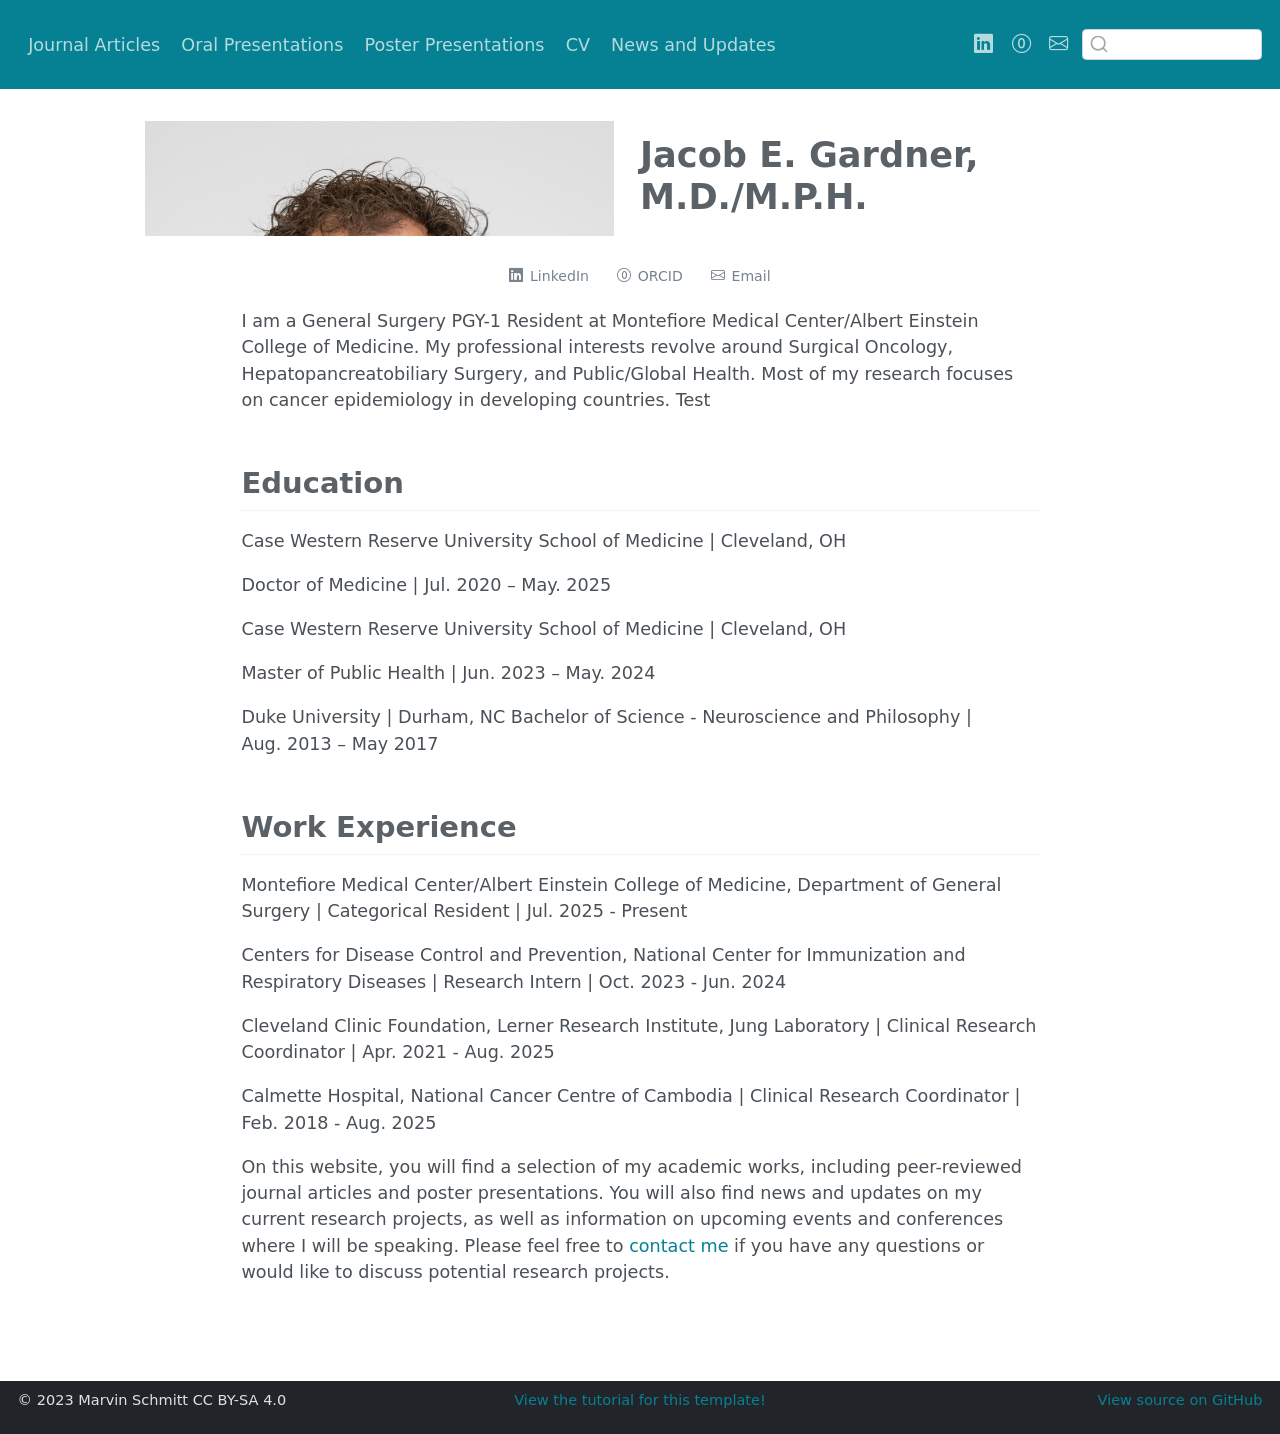
==== docs/index.html @ 9b4e6317 "broadside template" ====
<!DOCTYPE html>
<html xmlns="http://www.w3.org/1999/xhtml" lang="en" xml:lang="en"><head>

<meta charset="utf-8">
<meta name="generator" content="quarto-1.3.353">

<meta name="viewport" content="width=device-width, initial-scale=1.0, user-scalable=yes">


<title>Jacob E. Gardner, M.D./M.P.H.</title>
<style>
code{white-space: pre-wrap;}
span.smallcaps{font-variant: small-caps;}
div.columns{display: flex; gap: min(4vw, 1.5em);}
div.column{flex: auto; overflow-x: auto;}
div.hanging-indent{margin-left: 1.5em; text-indent: -1.5em;}
ul.task-list{list-style: none;}
ul.task-list li input[type="checkbox"] {
  width: 0.8em;
  margin: 0 0.8em 0.2em -1em; /* quarto-specific, see https://github.com/quarto-dev/quarto-cli/issues/4556 */ 
  vertical-align: middle;
}
</style>


<script src="site_libs/quarto-nav/quarto-nav.js"></script>
<script src="site_libs/clipboard/clipboard.min.js"></script>
<script src="site_libs/quarto-search/autocomplete.umd.js"></script>
<script src="site_libs/quarto-search/fuse.min.js"></script>
<script src="site_libs/quarto-search/quarto-search.js"></script>
<meta name="quarto:offset" content="./">
<script src="site_libs/quarto-html/quarto.js"></script>
<script src="site_libs/quarto-html/popper.min.js"></script>
<script src="site_libs/quarto-html/tippy.umd.min.js"></script>
<link href="site_libs/quarto-html/tippy.css" rel="stylesheet">
<link href="site_libs/quarto-html/quarto-syntax-highlighting.css" rel="stylesheet" id="quarto-text-highlighting-styles">
<script src="site_libs/bootstrap/bootstrap.min.js"></script>
<link href="site_libs/bootstrap/bootstrap-icons.css" rel="stylesheet">
<link href="site_libs/bootstrap/bootstrap.min.css" rel="stylesheet" id="quarto-bootstrap" data-mode="light">
<script id="quarto-search-options" type="application/json">{
  "location": "navbar",
  "copy-button": false,
  "collapse-after": 3,
  "panel-placement": "end",
  "type": "textbox",
  "limit": 20,
  "language": {
    "search-no-results-text": "No results",
    "search-matching-documents-text": "matching documents",
    "search-copy-link-title": "Copy link to search",
    "search-hide-matches-text": "Hide additional matches",
    "search-more-match-text": "more match in this document",
    "search-more-matches-text": "more matches in this document",
    "search-clear-button-title": "Clear",
    "search-detached-cancel-button-title": "Cancel",
    "search-submit-button-title": "Submit"
  }
}</script>


<link rel="stylesheet" href="styles.css">
</head>

<body class="nav-fixed fullcontent">

<div id="quarto-search-results"></div>
  <header id="quarto-header" class="headroom fixed-top">
    <nav class="navbar navbar-expand-lg navbar-dark ">
      <div class="navbar-container container-fluid">
            <div id="quarto-search" class="" title="Search"></div>
          <button class="navbar-toggler" type="button" data-bs-toggle="collapse" data-bs-target="#navbarCollapse" aria-controls="navbarCollapse" aria-expanded="false" aria-label="Toggle navigation" onclick="if (window.quartoToggleHeadroom) { window.quartoToggleHeadroom(); }">
  <span class="navbar-toggler-icon"></span>
</button>
          <div class="collapse navbar-collapse" id="navbarCollapse">
            <ul class="navbar-nav navbar-nav-scroll me-auto">
  <li class="nav-item">
    <a class="nav-link" href="./articles/index_article.html" rel="" target="">
 <span class="menu-text">Journal Articles</span></a>
  </li>  
  <li class="nav-item">
    <a class="nav-link" href="./talks/index_talks.html" rel="" target="">
 <span class="menu-text">Oral Presentations</span></a>
  </li>  
  <li class="nav-item">
    <a class="nav-link" href="./posters/index_posters.html" rel="" target="">
 <span class="menu-text">Poster Presentations</span></a>
  </li>  
  <li class="nav-item">
    <a class="nav-link" href="./cv/index_cv.html" rel="" target="">
 <span class="menu-text">CV</span></a>
  </li>  
  <li class="nav-item">
    <a class="nav-link" href="./updates/index_updates.html" rel="" target="">
 <span class="menu-text">News and Updates</span></a>
  </li>  
</ul>
            <ul class="navbar-nav navbar-nav-scroll ms-auto">
  <li class="nav-item compact">
    <a class="nav-link" href="https://www.linkedin.com/in/jacob-gardner-10930725b/" rel="" target=""><i class="bi bi-linkedin" role="img">
</i> 
 <span class="menu-text"></span></a>
  </li>  
  <li class="nav-item compact">
    <a class="nav-link" href="https://orcid.org/0000-0002-9692-2979" rel="" target=""><i class="bi bi-0-circle" role="img" aria-label="ORCID">
</i> 
 <span class="menu-text"></span></a>
  </li>  
  <li class="nav-item compact">
    <a class="nav-link" href="mailto:jacgardner@montefiore.org" rel="" target=""><i class="bi bi-envelope" role="img" aria-label="email">
</i> 
 <span class="menu-text"></span></a>
  </li>  
</ul>
            <div class="quarto-navbar-tools">
</div>
          </div> <!-- /navcollapse -->
      </div> <!-- /container-fluid -->
    </nav>
</header>
<!-- content -->
<div id="quarto-content" class="quarto-container page-columns page-rows-contents page-layout-article page-navbar">
<!-- sidebar -->
<!-- margin-sidebar -->
    
<!-- main -->
<main class="content page-columns page-full" id="quarto-document-content">



<div class="quarto-about-broadside column-page">
  <div class="about-main">
    <div class="about-entity" style="background-image: url('img/headshot.jpg')"></div>
    <div class="about-contents"><header id="title-block-header" class="quarto-title-block default">
<div class="quarto-title">
<h1 class="title">Jacob E. Gardner, M.D./M.P.H.</h1>
</div>
<div class="quarto-title-meta">
  </div>
</header><div id="about-block">
</div></div>
  </div>
  <div class="about-links">
  <a href="https://www.linkedin.com/in/jacob-gardner-10930725b/" class="about-link" rel="" target="">
    <i class="bi bi-linkedin"></i>
     <span class="about-link-text">LinkedIn</span>
  </a>
  <a href="https://orcid.org/0000-0002-9692-2979" class="about-link" rel="" target="">
    <i class="bi bi-0-circle"></i>
     <span class="about-link-text">ORCID</span>
  </a>
  <a href="mailto:jacgardner@montefiore.org" class="about-link" rel="" target="">
    <i class="bi bi-envelope"></i>
     <span class="about-link-text">Email</span>
  </a>
</div>
</div>

<p>I am a General Surgery PGY-1 Resident at Montefiore Medical Center/Albert Einstein College of Medicine. My professional interests revolve around Surgical Oncology, Hepatopancreatobiliary Surgery, and Public/Global Health. Most of my research focuses on cancer epidemiology in developing countries. Test</p>
<section id="education" class="level2">
<h2 data-anchor-id="education">Education</h2>
<p>Case Western Reserve University School of Medicine | Cleveland, OH</p>
<p>Doctor of Medicine | Jul.&nbsp;2020 – May. 2025</p>
<p>Case Western Reserve University School of Medicine | Cleveland, OH</p>
<p>Master of Public Health | Jun.&nbsp;2023 – May. 2024</p>
<p>Duke University | Durham, NC Bachelor of Science - Neuroscience and Philosophy | Aug.&nbsp;2013 – May 2017</p>
</section>
<section id="work-experience" class="level2">
<h2 data-anchor-id="work-experience">Work Experience</h2>
<p>Montefiore Medical Center/Albert Einstein College of Medicine, Department of General Surgery | Categorical Resident | Jul.&nbsp;2025 - Present</p>
<p>Centers for Disease Control and Prevention, National Center for Immunization and Respiratory Diseases | Research Intern | Oct.&nbsp;2023 - Jun.&nbsp;2024</p>
<p>Cleveland Clinic Foundation, Lerner Research Institute, Jung Laboratory | Clinical Research Coordinator | Apr.&nbsp;2021 - Aug.&nbsp;2025</p>
<p>Calmette Hospital, National Cancer Centre of Cambodia | Clinical Research Coordinator | Feb.&nbsp;2018 - Aug.&nbsp;2025</p>
<p>On this website, you will find a selection of my academic works, including peer-reviewed journal articles and poster presentations. You will also find news and updates on my current research projects, as well as information on upcoming events and conferences where I will be speaking. Please feel free to <a href="mailto:jacgardner@montefiore.org">contact me</a> if you have any questions or would like to discuss potential research projects.</p>



</section>

</main> <!-- /main -->
<script id="quarto-html-after-body" type="application/javascript">
window.document.addEventListener("DOMContentLoaded", function (event) {
  const toggleBodyColorMode = (bsSheetEl) => {
    const mode = bsSheetEl.getAttribute("data-mode");
    const bodyEl = window.document.querySelector("body");
    if (mode === "dark") {
      bodyEl.classList.add("quarto-dark");
      bodyEl.classList.remove("quarto-light");
    } else {
      bodyEl.classList.add("quarto-light");
      bodyEl.classList.remove("quarto-dark");
    }
  }
  const toggleBodyColorPrimary = () => {
    const bsSheetEl = window.document.querySelector("link#quarto-bootstrap");
    if (bsSheetEl) {
      toggleBodyColorMode(bsSheetEl);
    }
  }
  toggleBodyColorPrimary();  
  const isCodeAnnotation = (el) => {
    for (const clz of el.classList) {
      if (clz.startsWith('code-annotation-')) {                     
        return true;
      }
    }
    return false;
  }
  const clipboard = new window.ClipboardJS('.code-copy-button', {
    text: function(trigger) {
      const codeEl = trigger.previousElementSibling.cloneNode(true);
      for (const childEl of codeEl.children) {
        if (isCodeAnnotation(childEl)) {
          childEl.remove();
        }
      }
      return codeEl.innerText;
    }
  });
  clipboard.on('success', function(e) {
    // button target
    const button = e.trigger;
    // don't keep focus
    button.blur();
    // flash "checked"
    button.classList.add('code-copy-button-checked');
    var currentTitle = button.getAttribute("title");
    button.setAttribute("title", "Copied!");
    let tooltip;
    if (window.bootstrap) {
      button.setAttribute("data-bs-toggle", "tooltip");
      button.setAttribute("data-bs-placement", "left");
      button.setAttribute("data-bs-title", "Copied!");
      tooltip = new bootstrap.Tooltip(button, 
        { trigger: "manual", 
          customClass: "code-copy-button-tooltip",
          offset: [0, -8]});
      tooltip.show();    
    }
    setTimeout(function() {
      if (tooltip) {
        tooltip.hide();
        button.removeAttribute("data-bs-title");
        button.removeAttribute("data-bs-toggle");
        button.removeAttribute("data-bs-placement");
      }
      button.setAttribute("title", currentTitle);
      button.classList.remove('code-copy-button-checked');
    }, 1000);
    // clear code selection
    e.clearSelection();
  });
  function tippyHover(el, contentFn) {
    const config = {
      allowHTML: true,
      content: contentFn,
      maxWidth: 500,
      delay: 100,
      arrow: false,
      appendTo: function(el) {
          return el.parentElement;
      },
      interactive: true,
      interactiveBorder: 10,
      theme: 'quarto',
      placement: 'bottom-start'
    };
    window.tippy(el, config); 
  }
  const noterefs = window.document.querySelectorAll('a[role="doc-noteref"]');
  for (var i=0; i<noterefs.length; i++) {
    const ref = noterefs[i];
    tippyHover(ref, function() {
      // use id or data attribute instead here
      let href = ref.getAttribute('data-footnote-href') || ref.getAttribute('href');
      try { href = new URL(href).hash; } catch {}
      const id = href.replace(/^#\/?/, "");
      const note = window.document.getElementById(id);
      return note.innerHTML;
    });
  }
      let selectedAnnoteEl;
      const selectorForAnnotation = ( cell, annotation) => {
        let cellAttr = 'data-code-cell="' + cell + '"';
        let lineAttr = 'data-code-annotation="' +  annotation + '"';
        const selector = 'span[' + cellAttr + '][' + lineAttr + ']';
        return selector;
      }
      const selectCodeLines = (annoteEl) => {
        const doc = window.document;
        const targetCell = annoteEl.getAttribute("data-target-cell");
        const targetAnnotation = annoteEl.getAttribute("data-target-annotation");
        const annoteSpan = window.document.querySelector(selectorForAnnotation(targetCell, targetAnnotation));
        const lines = annoteSpan.getAttribute("data-code-lines").split(",");
        const lineIds = lines.map((line) => {
          return targetCell + "-" + line;
        })
        let top = null;
        let height = null;
        let parent = null;
        if (lineIds.length > 0) {
            //compute the position of the single el (top and bottom and make a div)
            const el = window.document.getElementById(lineIds[0]);
            top = el.offsetTop;
            height = el.offsetHeight;
            parent = el.parentElement.parentElement;
          if (lineIds.length > 1) {
            const lastEl = window.document.getElementById(lineIds[lineIds.length - 1]);
            const bottom = lastEl.offsetTop + lastEl.offsetHeight;
            height = bottom - top;
          }
          if (top !== null && height !== null && parent !== null) {
            // cook up a div (if necessary) and position it 
            let div = window.document.getElementById("code-annotation-line-highlight");
            if (div === null) {
              div = window.document.createElement("div");
              div.setAttribute("id", "code-annotation-line-highlight");
              div.style.position = 'absolute';
              parent.appendChild(div);
            }
            div.style.top = top - 2 + "px";
            div.style.height = height + 4 + "px";
            let gutterDiv = window.document.getElementById("code-annotation-line-highlight-gutter");
            if (gutterDiv === null) {
              gutterDiv = window.document.createElement("div");
              gutterDiv.setAttribute("id", "code-annotation-line-highlight-gutter");
              gutterDiv.style.position = 'absolute';
              const codeCell = window.document.getElementById(targetCell);
              const gutter = codeCell.querySelector('.code-annotation-gutter');
              gutter.appendChild(gutterDiv);
            }
            gutterDiv.style.top = top - 2 + "px";
            gutterDiv.style.height = height + 4 + "px";
          }
          selectedAnnoteEl = annoteEl;
        }
      };
      const unselectCodeLines = () => {
        const elementsIds = ["code-annotation-line-highlight", "code-annotation-line-highlight-gutter"];
        elementsIds.forEach((elId) => {
          const div = window.document.getElementById(elId);
          if (div) {
            div.remove();
          }
        });
        selectedAnnoteEl = undefined;
      };
      // Attach click handler to the DT
      const annoteDls = window.document.querySelectorAll('dt[data-target-cell]');
      for (const annoteDlNode of annoteDls) {
        annoteDlNode.addEventListener('click', (event) => {
          const clickedEl = event.target;
          if (clickedEl !== selectedAnnoteEl) {
            unselectCodeLines();
            const activeEl = window.document.querySelector('dt[data-target-cell].code-annotation-active');
            if (activeEl) {
              activeEl.classList.remove('code-annotation-active');
            }
            selectCodeLines(clickedEl);
            clickedEl.classList.add('code-annotation-active');
          } else {
            // Unselect the line
            unselectCodeLines();
            clickedEl.classList.remove('code-annotation-active');
          }
        });
      }
  const findCites = (el) => {
    const parentEl = el.parentElement;
    if (parentEl) {
      const cites = parentEl.dataset.cites;
      if (cites) {
        return {
          el,
          cites: cites.split(' ')
        };
      } else {
        return findCites(el.parentElement)
      }
    } else {
      return undefined;
    }
  };
  var bibliorefs = window.document.querySelectorAll('a[role="doc-biblioref"]');
  for (var i=0; i<bibliorefs.length; i++) {
    const ref = bibliorefs[i];
    const citeInfo = findCites(ref);
    if (citeInfo) {
      tippyHover(citeInfo.el, function() {
        var popup = window.document.createElement('div');
        citeInfo.cites.forEach(function(cite) {
          var citeDiv = window.document.createElement('div');
          citeDiv.classList.add('hanging-indent');
          citeDiv.classList.add('csl-entry');
          var biblioDiv = window.document.getElementById('ref-' + cite);
          if (biblioDiv) {
            citeDiv.innerHTML = biblioDiv.innerHTML;
          }
          popup.appendChild(citeDiv);
        });
        return popup.innerHTML;
      });
    }
  }
});
</script>
</div> <!-- /content -->
<footer class="footer">
  <div class="nav-footer">
    <div class="nav-footer-left"><span class="faux-block">© 2023 Marvin Schmitt CC BY-SA 4.0</span></div>   
    <div class="nav-footer-center"><span class="faux-block"><a href="https://www.marvinschmitt.com/blog/website-tutorial-quarto/">View the tutorial for this template!</a></span></div>
    <div class="nav-footer-right"><span class="faux-block"><a href="https://github.com/marvinschmitt/quarto-website-template/">View source on GitHub</a></span></div>
  </div>
</footer>



</body></html>
---- docs/site_libs/quarto-html/tippy.css ----
.tippy-box[data-animation=fade][data-state=hidden]{opacity:0}[data-tippy-root]{max-width:calc(100vw - 10px)}.tippy-box{position:relative;background-color:#333;color:#fff;border-radius:4px;font-size:14px;line-height:1.4;white-space:normal;outline:0;transition-property:transform,visibility,opacity}.tippy-box[data-placement^=top]>.tippy-arrow{bottom:0}.tippy-box[data-placement^=top]>.tippy-arrow:before{bottom:-7px;left:0;border-width:8px 8px 0;border-top-color:initial;transform-origin:center top}.tippy-box[data-placement^=bottom]>.tippy-arrow{top:0}.tippy-box[data-placement^=bottom]>.tippy-arrow:before{top:-7px;left:0;border-width:0 8px 8px;border-bottom-color:initial;transform-origin:center bottom}.tippy-box[data-placement^=left]>.tippy-arrow{right:0}.tippy-box[data-placement^=left]>.tippy-arrow:before{border-width:8px 0 8px 8px;border-left-color:initial;right:-7px;transform-origin:center left}.tippy-box[data-placement^=right]>.tippy-arrow{left:0}.tippy-box[data-placement^=right]>.tippy-arrow:before{left:-7px;border-width:8px 8px 8px 0;border-right-color:initial;transform-origin:center right}.tippy-box[data-inertia][data-state=visible]{transition-timing-function:cubic-bezier(.54,1.5,.38,1.11)}.tippy-arrow{width:16px;height:16px;color:#333}.tippy-arrow:before{content:"";position:absolute;border-color:transparent;border-style:solid}.tippy-content{position:relative;padding:5px 9px;z-index:1}
---- docs/site_libs/quarto-html/quarto-syntax-highlighting.css ----
/* quarto syntax highlight colors */
:root {
  --quarto-hl-ot-color: #003B4F;
  --quarto-hl-at-color: #657422;
  --quarto-hl-ss-color: #20794D;
  --quarto-hl-an-color: #5E5E5E;
  --quarto-hl-fu-color: #4758AB;
  --quarto-hl-st-color: #20794D;
  --quarto-hl-cf-color: #003B4F;
  --quarto-hl-op-color: #5E5E5E;
  --quarto-hl-er-color: #AD0000;
  --quarto-hl-bn-color: #AD0000;
  --quarto-hl-al-color: #AD0000;
  --quarto-hl-va-color: #111111;
  --quarto-hl-bu-color: inherit;
  --quarto-hl-ex-color: inherit;
  --quarto-hl-pp-color: #AD0000;
  --quarto-hl-in-color: #5E5E5E;
  --quarto-hl-vs-color: #20794D;
  --quarto-hl-wa-color: #5E5E5E;
  --quarto-hl-do-color: #5E5E5E;
  --quarto-hl-im-color: #00769E;
  --quarto-hl-ch-color: #20794D;
  --quarto-hl-dt-color: #AD0000;
  --quarto-hl-fl-color: #AD0000;
  --quarto-hl-co-color: #5E5E5E;
  --quarto-hl-cv-color: #5E5E5E;
  --quarto-hl-cn-color: #8f5902;
  --quarto-hl-sc-color: #5E5E5E;
  --quarto-hl-dv-color: #AD0000;
  --quarto-hl-kw-color: #003B4F;
}

/* other quarto variables */
:root {
  --quarto-font-monospace: SFMono-Regular, Menlo, Monaco, Consolas, "Liberation Mono", "Courier New", monospace;
}

pre > code.sourceCode > span {
  color: #003B4F;
}

code span {
  color: #003B4F;
}

code.sourceCode > span {
  color: #003B4F;
}

div.sourceCode,
div.sourceCode pre.sourceCode {
  color: #003B4F;
}

code span.ot {
  color: #003B4F;
  font-style: inherit;
}

code span.at {
  color: #657422;
  font-style: inherit;
}

code span.ss {
  color: #20794D;
  font-style: inherit;
}

code span.an {
  color: #5E5E5E;
  font-style: inherit;
}

code span.fu {
  color: #4758AB;
  font-style: inherit;
}

code span.st {
  color: #20794D;
  font-style: inherit;
}

code span.cf {
  color: #003B4F;
  font-style: inherit;
}

code span.op {
  color: #5E5E5E;
  font-style: inherit;
}

code span.er {
  color: #AD0000;
  font-style: inherit;
}

code span.bn {
  color: #AD0000;
  font-style: inherit;
}

code span.al {
  color: #AD0000;
  font-style: inherit;
}

code span.va {
  color: #111111;
  font-style: inherit;
}

code span.bu {
  font-style: inherit;
}

code span.ex {
  font-style: inherit;
}

code span.pp {
  color: #AD0000;
  font-style: inherit;
}

code span.in {
  color: #5E5E5E;
  font-style: inherit;
}

code span.vs {
  color: #20794D;
  font-style: inherit;
}

code span.wa {
  color: #5E5E5E;
  font-style: italic;
}

code span.do {
  color: #5E5E5E;
  font-style: italic;
}

code span.im {
  color: #00769E;
  font-style: inherit;
}

code span.ch {
  color: #20794D;
  font-style: inherit;
}

code span.dt {
  color: #AD0000;
  font-style: inherit;
}

code span.fl {
  color: #AD0000;
  font-style: inherit;
}

code span.co {
  color: #5E5E5E;
  font-style: inherit;
}

code span.cv {
  color: #5E5E5E;
  font-style: italic;
}

code span.cn {
  color: #8f5902;
  font-style: inherit;
}

code span.sc {
  color: #5E5E5E;
  font-style: inherit;
}

code span.dv {
  color: #AD0000;
  font-style: inherit;
}

code span.kw {
  color: #003B4F;
  font-style: inherit;
}

.prevent-inlining {
  content: "</";
}

/*# sourceMappingURL=debc5d5d77c3f9108843748ff7464032.css.map */
---- docs/styles.css ----
.quarto-about-broadside .about-image {
  height: auto !important;
  max-height: none !important;
}

.quarto-about-broadside .about-image img {
  height: auto !important;
  max-height: none !important;
  object-fit: contain !important;
  width: 100%;
}
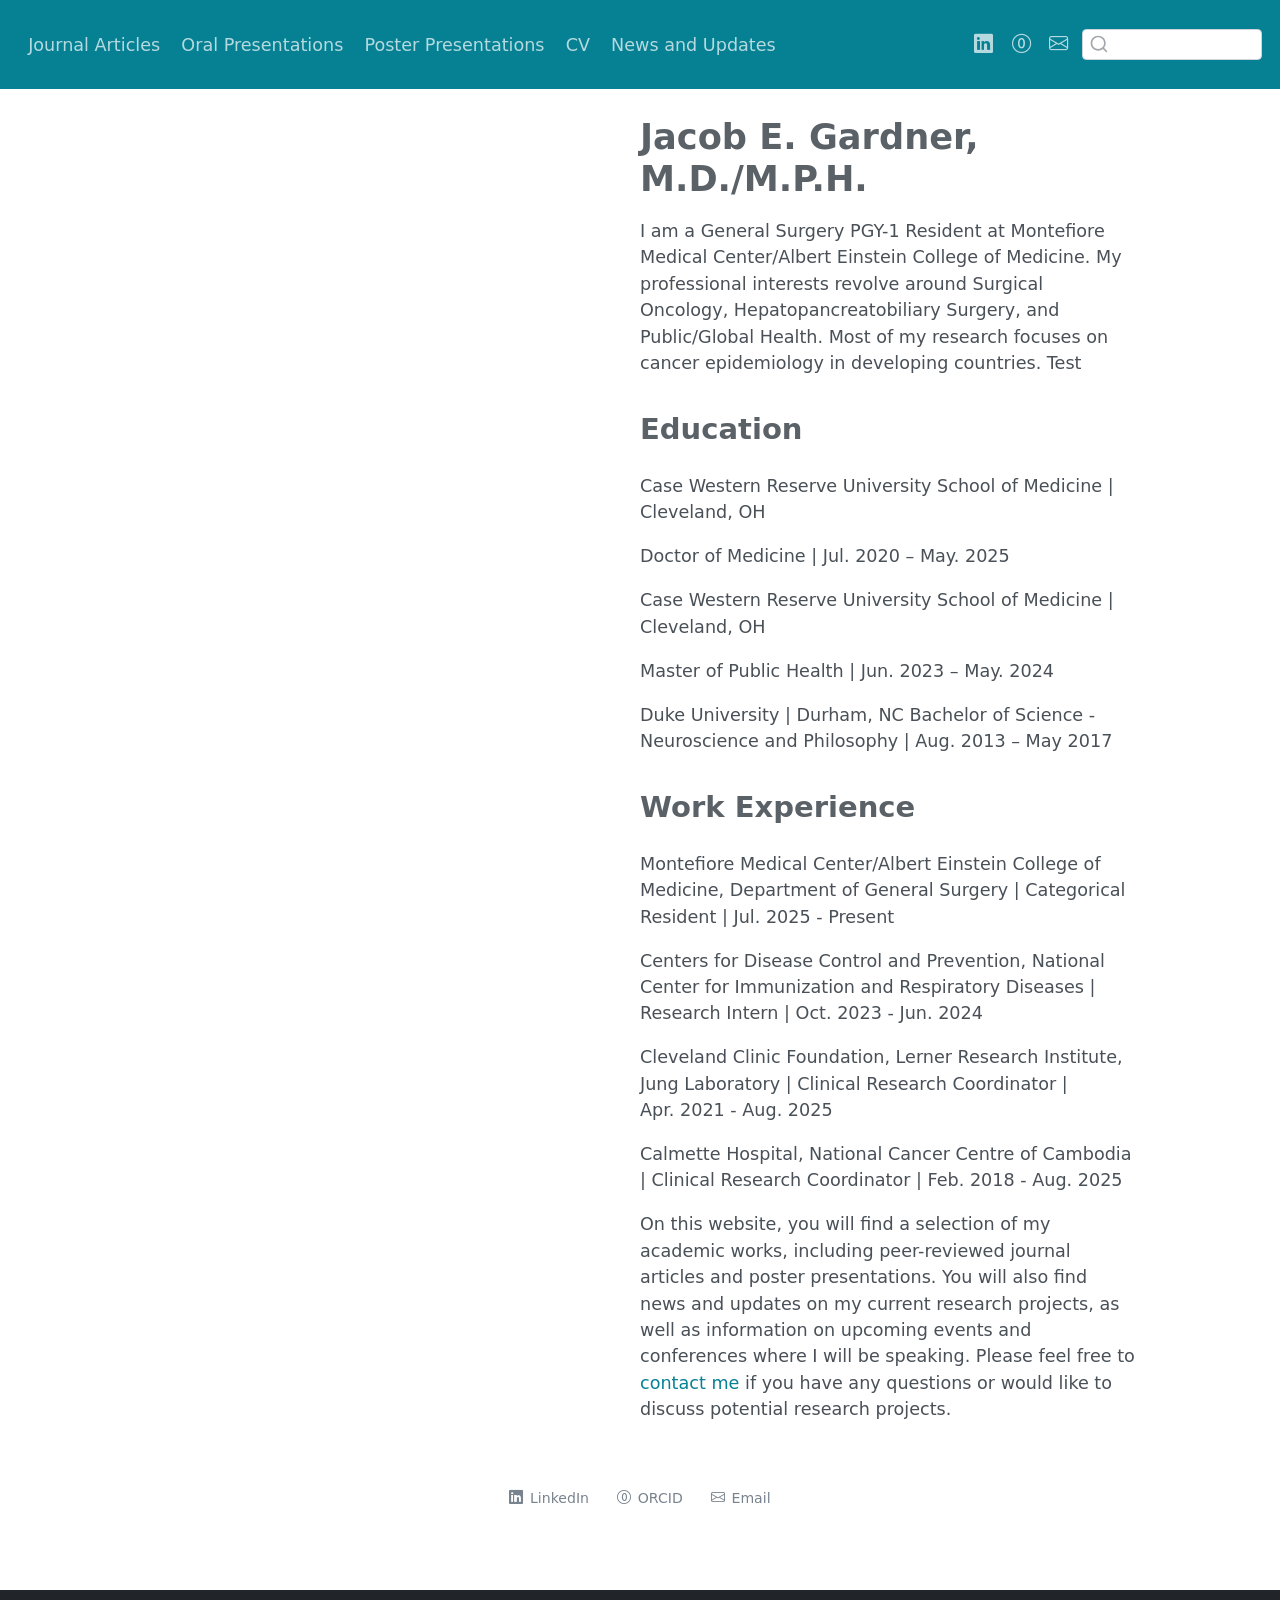
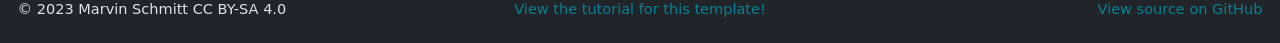
==== commit ac7805ea: "changed css" ====
--- a/docs/index.html
+++ b/docs/index.html
@@ -123,10 +123,6 @@
 <!-- margin-sidebar -->
     
 <!-- main -->
-<main class="content page-columns page-full" id="quarto-document-content">
-
-
-
 <div class="quarto-about-broadside column-page">
   <div class="about-main">
     <div class="about-entity" style="background-image: url('img/headshot.jpg')"></div>
@@ -136,8 +132,27 @@
 </div>
 <div class="quarto-title-meta">
   </div>
-</header><div id="about-block">
-</div></div>
+</header><main class="content" id="quarto-document-content">
+<p>I am a General Surgery PGY-1 Resident at Montefiore Medical Center/Albert Einstein College of Medicine. My professional interests revolve around Surgical Oncology, Hepatopancreatobiliary Surgery, and Public/Global Health. Most of my research focuses on cancer epidemiology in developing countries. Test</p>
+<section id="education" class="level2">
+<h2 data-anchor-id="education">Education</h2>
+<p>Case Western Reserve University School of Medicine | Cleveland, OH</p>
+<p>Doctor of Medicine | Jul.&nbsp;2020 – May. 2025</p>
+<p>Case Western Reserve University School of Medicine | Cleveland, OH</p>
+<p>Master of Public Health | Jun.&nbsp;2023 – May. 2024</p>
+<p>Duke University | Durham, NC Bachelor of Science - Neuroscience and Philosophy | Aug.&nbsp;2013 – May 2017</p>
+</section>
+<section id="work-experience" class="level2">
+<h2 data-anchor-id="work-experience">Work Experience</h2>
+<p>Montefiore Medical Center/Albert Einstein College of Medicine, Department of General Surgery | Categorical Resident | Jul.&nbsp;2025 - Present</p>
+<p>Centers for Disease Control and Prevention, National Center for Immunization and Respiratory Diseases | Research Intern | Oct.&nbsp;2023 - Jun.&nbsp;2024</p>
+<p>Cleveland Clinic Foundation, Lerner Research Institute, Jung Laboratory | Clinical Research Coordinator | Apr.&nbsp;2021 - Aug.&nbsp;2025</p>
+<p>Calmette Hospital, National Cancer Centre of Cambodia | Clinical Research Coordinator | Feb.&nbsp;2018 - Aug.&nbsp;2025</p>
+<p>On this website, you will find a selection of my academic works, including peer-reviewed journal articles and poster presentations. You will also find news and updates on my current research projects, as well as information on upcoming events and conferences where I will be speaking. Please feel free to <a href="mailto:jacgardner@montefiore.org">contact me</a> if you have any questions or would like to discuss potential research projects.</p>
+
+
+</section>
+</main></div>
   </div>
   <div class="about-links">
   <a href="https://www.linkedin.com/in/jacob-gardner-10930725b/" class="about-link" rel="" target="">
@@ -154,29 +169,7 @@
   </a>
 </div>
 </div>
-
-<p>I am a General Surgery PGY-1 Resident at Montefiore Medical Center/Albert Einstein College of Medicine. My professional interests revolve around Surgical Oncology, Hepatopancreatobiliary Surgery, and Public/Global Health. Most of my research focuses on cancer epidemiology in developing countries. Test</p>
-<section id="education" class="level2">
-<h2 data-anchor-id="education">Education</h2>
-<p>Case Western Reserve University School of Medicine | Cleveland, OH</p>
-<p>Doctor of Medicine | Jul.&nbsp;2020 – May. 2025</p>
-<p>Case Western Reserve University School of Medicine | Cleveland, OH</p>
-<p>Master of Public Health | Jun.&nbsp;2023 – May. 2024</p>
-<p>Duke University | Durham, NC Bachelor of Science - Neuroscience and Philosophy | Aug.&nbsp;2013 – May 2017</p>
-</section>
-<section id="work-experience" class="level2">
-<h2 data-anchor-id="work-experience">Work Experience</h2>
-<p>Montefiore Medical Center/Albert Einstein College of Medicine, Department of General Surgery | Categorical Resident | Jul.&nbsp;2025 - Present</p>
-<p>Centers for Disease Control and Prevention, National Center for Immunization and Respiratory Diseases | Research Intern | Oct.&nbsp;2023 - Jun.&nbsp;2024</p>
-<p>Cleveland Clinic Foundation, Lerner Research Institute, Jung Laboratory | Clinical Research Coordinator | Apr.&nbsp;2021 - Aug.&nbsp;2025</p>
-<p>Calmette Hospital, National Cancer Centre of Cambodia | Clinical Research Coordinator | Feb.&nbsp;2018 - Aug.&nbsp;2025</p>
-<p>On this website, you will find a selection of my academic works, including peer-reviewed journal articles and poster presentations. You will also find news and updates on my current research projects, as well as information on upcoming events and conferences where I will be speaking. Please feel free to <a href="mailto:jacgardner@montefiore.org">contact me</a> if you have any questions or would like to discuss potential research projects.</p>
-
-
-
-</section>
-
-</main> <!-- /main -->
+ <!-- /main -->
 <script id="quarto-html-after-body" type="application/javascript">
 window.document.addEventListener("DOMContentLoaded", function (event) {
   const toggleBodyColorMode = (bsSheetEl) => {
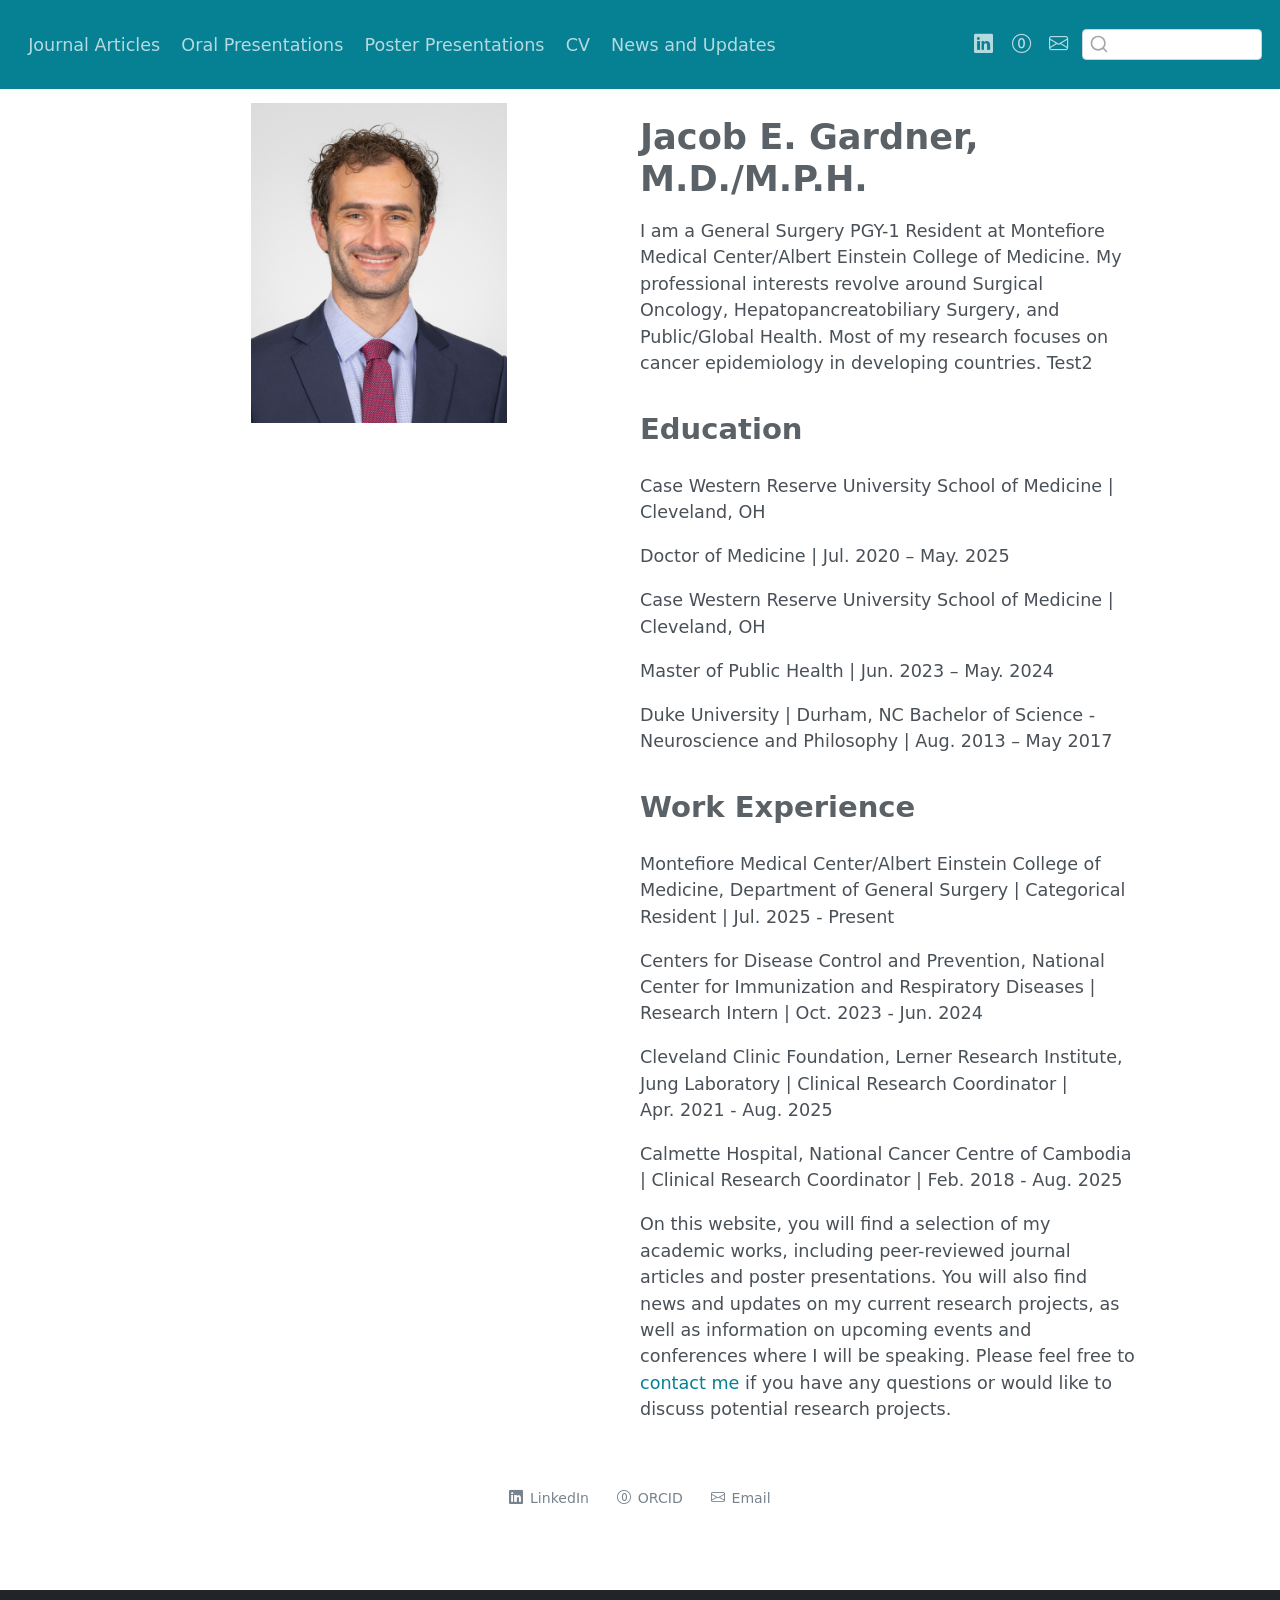
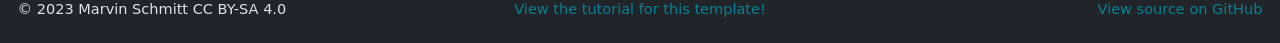
==== commit 7478b617: "changed css" ====
--- a/docs/index.html
+++ b/docs/index.html
@@ -133,7 +133,7 @@
 <div class="quarto-title-meta">
   </div>
 </header><main class="content" id="quarto-document-content">
-<p>I am a General Surgery PGY-1 Resident at Montefiore Medical Center/Albert Einstein College of Medicine. My professional interests revolve around Surgical Oncology, Hepatopancreatobiliary Surgery, and Public/Global Health. Most of my research focuses on cancer epidemiology in developing countries. Test</p>
+<p>I am a General Surgery PGY-1 Resident at Montefiore Medical Center/Albert Einstein College of Medicine. My professional interests revolve around Surgical Oncology, Hepatopancreatobiliary Surgery, and Public/Global Health. Most of my research focuses on cancer epidemiology in developing countries. Test2</p>
 <section id="education" class="level2">
 <h2 data-anchor-id="education">Education</h2>
 <p>Case Western Reserve University School of Medicine | Cleveland, OH</p>
--- a/docs/styles.css
+++ b/docs/styles.css
@@ -0,0 +1,9 @@
+.quarto-about-broadside .about-entity {
+  background-size: contain !important;
+  background-repeat: no-repeat !important;
+  background-position: center center !important;
+  min-height: 320px !important;
+  height: 320px !important;
+  width: 260px !important;
+  max-width: 100% !important;
+}
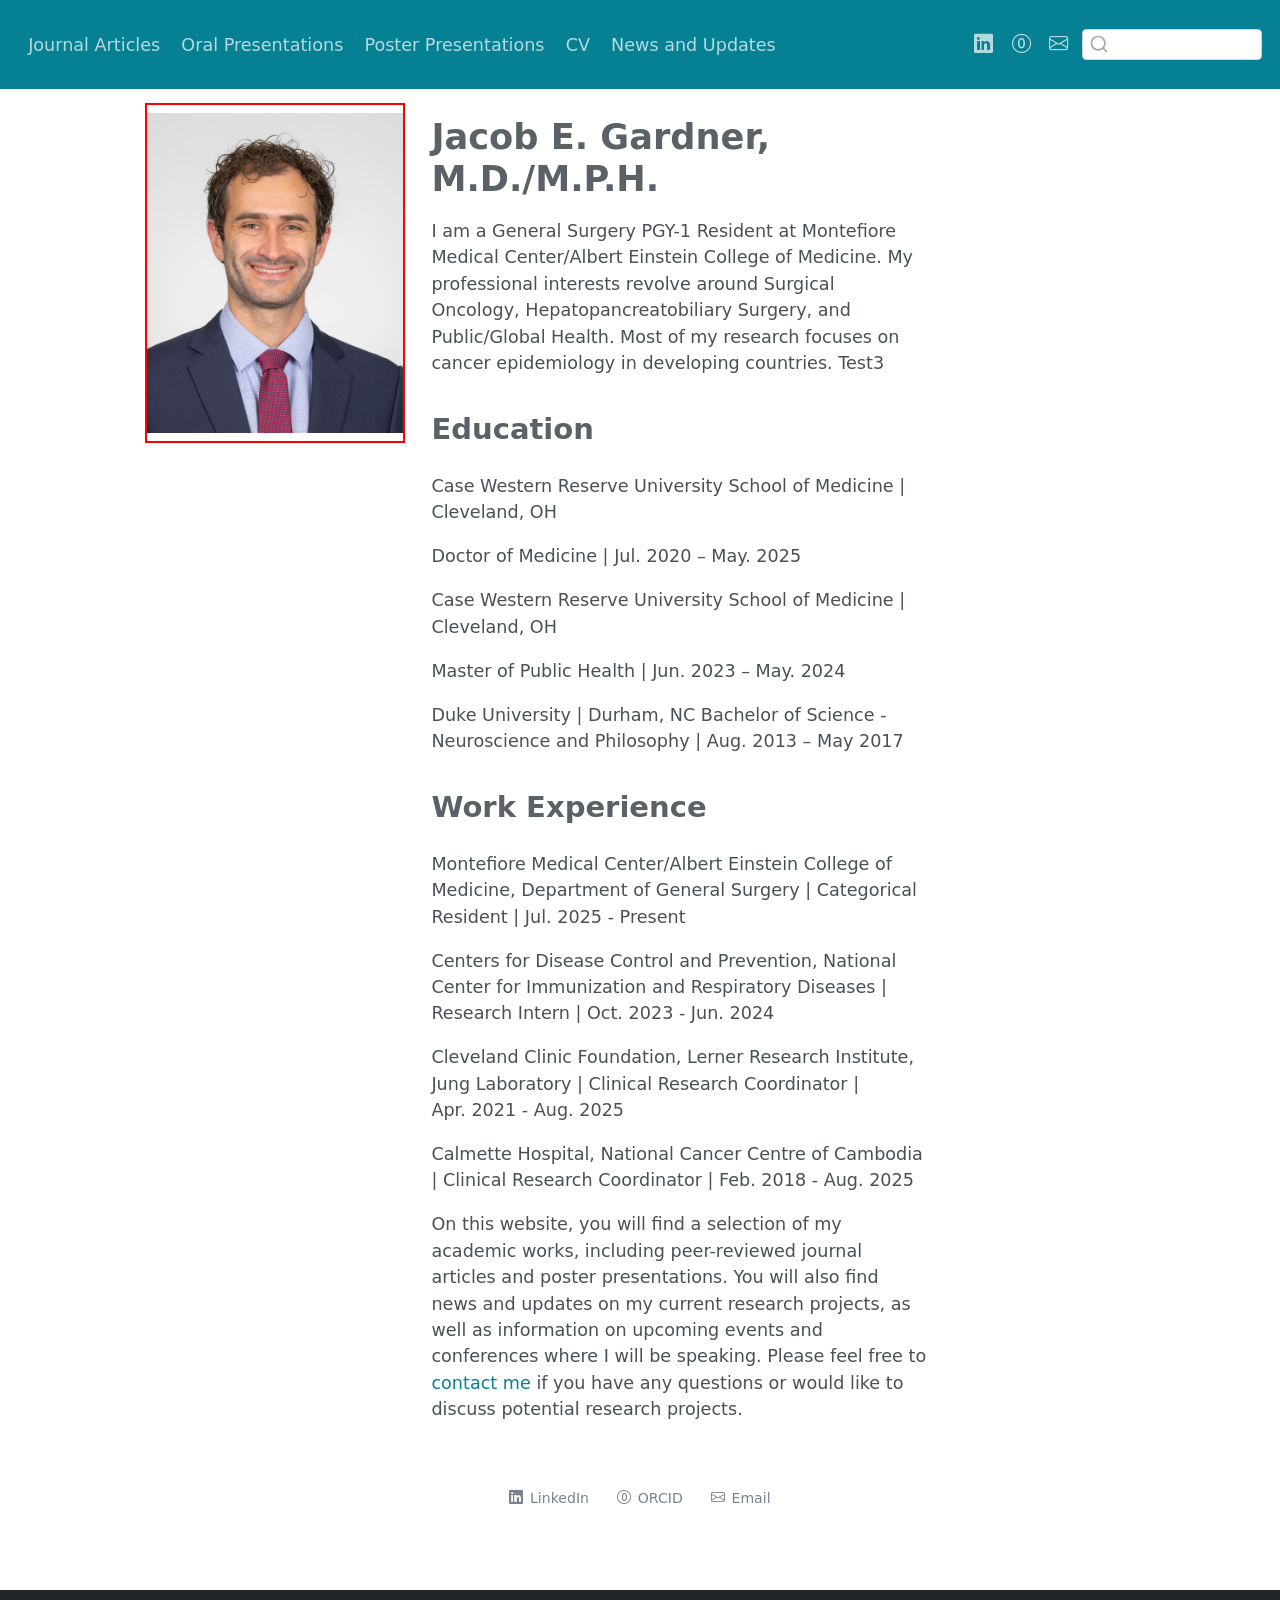
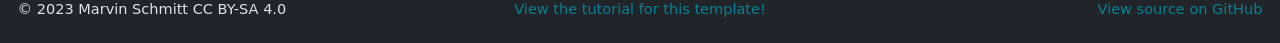
==== commit f916c765: "changed css" ====
--- a/docs/index.html
+++ b/docs/index.html
@@ -133,7 +133,7 @@
 <div class="quarto-title-meta">
   </div>
 </header><main class="content" id="quarto-document-content">
-<p>I am a General Surgery PGY-1 Resident at Montefiore Medical Center/Albert Einstein College of Medicine. My professional interests revolve around Surgical Oncology, Hepatopancreatobiliary Surgery, and Public/Global Health. Most of my research focuses on cancer epidemiology in developing countries. Test2</p>
+<p>I am a General Surgery PGY-1 Resident at Montefiore Medical Center/Albert Einstein College of Medicine. My professional interests revolve around Surgical Oncology, Hepatopancreatobiliary Surgery, and Public/Global Health. Most of my research focuses on cancer epidemiology in developing countries. Test3</p>
 <section id="education" class="level2">
 <h2 data-anchor-id="education">Education</h2>
 <p>Case Western Reserve University School of Medicine | Cleveland, OH</p>
--- a/docs/styles.css
+++ b/docs/styles.css
@@ -1,9 +1,13 @@
-.quarto-about-broadside .about-entity {
+.quarto-about-broadside .about-main .about-entity {
+  background-image: url("img/headshot.jpg") !important;
   background-size: contain !important;
   background-repeat: no-repeat !important;
   background-position: center center !important;
-  min-height: 320px !important;
-  height: 320px !important;
+  min-width: 260px !important;
   width: 260px !important;
-  max-width: 100% !important;
+  min-height: 340px !important;
+  height: 340px !important;
+  flex: 0 0 260px !important;
+  display: block !important;
+  border: 2px solid red !important;
 }
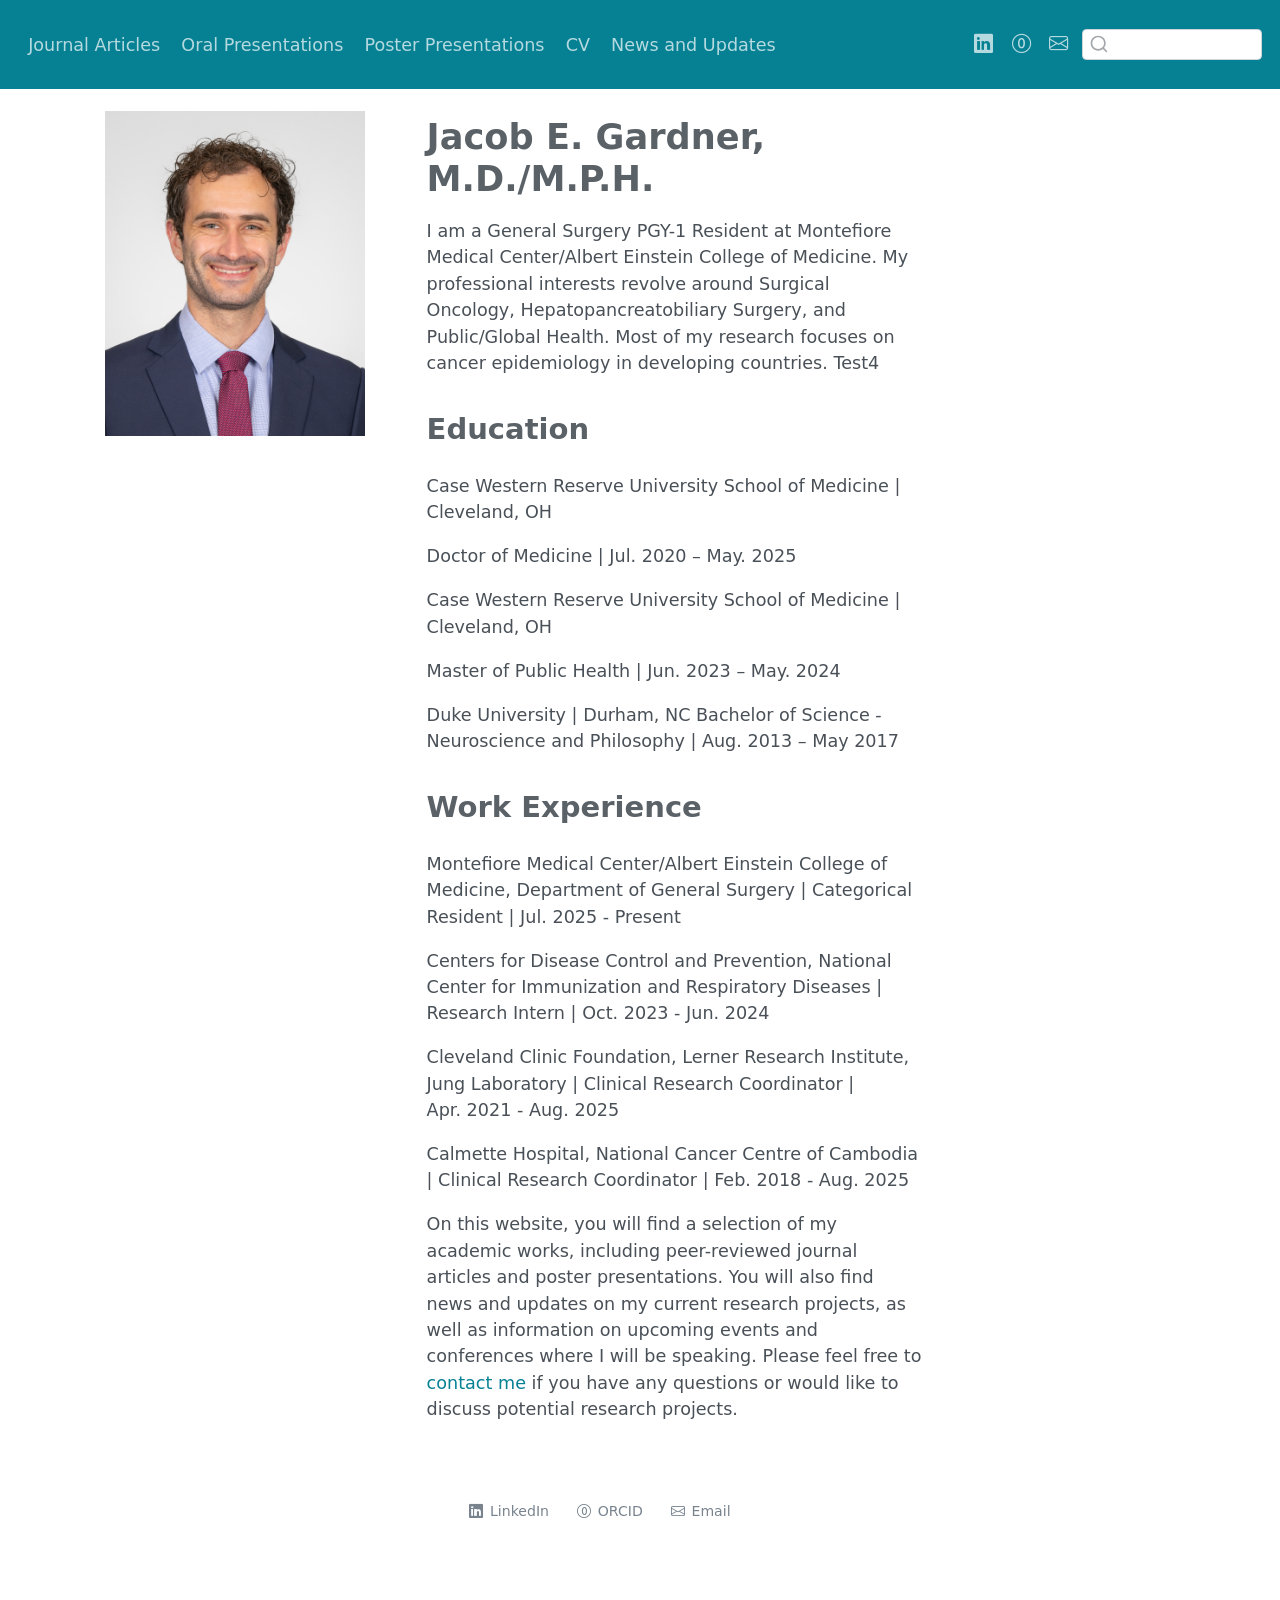
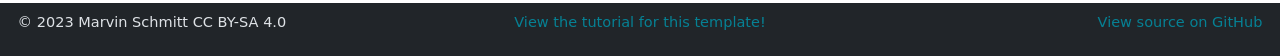
==== commit 9eebc657: "widened content column" ====
--- a/docs/index.html
+++ b/docs/index.html
@@ -133,7 +133,7 @@
 <div class="quarto-title-meta">
   </div>
 </header><main class="content" id="quarto-document-content">
-<p>I am a General Surgery PGY-1 Resident at Montefiore Medical Center/Albert Einstein College of Medicine. My professional interests revolve around Surgical Oncology, Hepatopancreatobiliary Surgery, and Public/Global Health. Most of my research focuses on cancer epidemiology in developing countries. Test3</p>
+<p>I am a General Surgery PGY-1 Resident at Montefiore Medical Center/Albert Einstein College of Medicine. My professional interests revolve around Surgical Oncology, Hepatopancreatobiliary Surgery, and Public/Global Health. Most of my research focuses on cancer epidemiology in developing countries. Test4</p>
 <section id="education" class="level2">
 <h2 data-anchor-id="education">Education</h2>
 <p>Case Western Reserve University School of Medicine | Cleveland, OH</p>
--- a/docs/styles.css
+++ b/docs/styles.css
@@ -1,13 +1,39 @@
 .quarto-about-broadside .about-main .about-entity {
-  background-image: url("img/headshot.jpg") !important;
   background-size: contain !important;
   background-repeat: no-repeat !important;
   background-position: center center !important;
+  width: 260px !important;
   min-width: 260px !important;
-  width: 260px !important;
+  height: 340px !important;
   min-height: 340px !important;
-  height: 340px !important;
   flex: 0 0 260px !important;
-  display: block !important;
-  border: 2px solid red !important;
+}
+
+.quarto-about-broadside .about-main {
+  gap: 2rem;
+  align-items: flex-start;
+}
+
+.quarto-about-broadside .quarto-title-block {
+  margin-bottom: 0.75rem;
+}
+
+.quarto-about-broadside .about-links {
+  margin-top: 0.75rem;
+  gap: 0.9rem;
+}
+
+.quarto-about-broadside .about-contents p:first-of-type {
+  max-width: 60ch;
+}
+
+/* widen the broadside content column */
+.quarto-about-broadside .about-contents {
+  max-width: none !important;
+  width: 100% !important;
+}
+
+/* allow the whole layout to use more page width */
+.quarto-container.page-layout-article {
+  max-width: 1200px !important;
 }
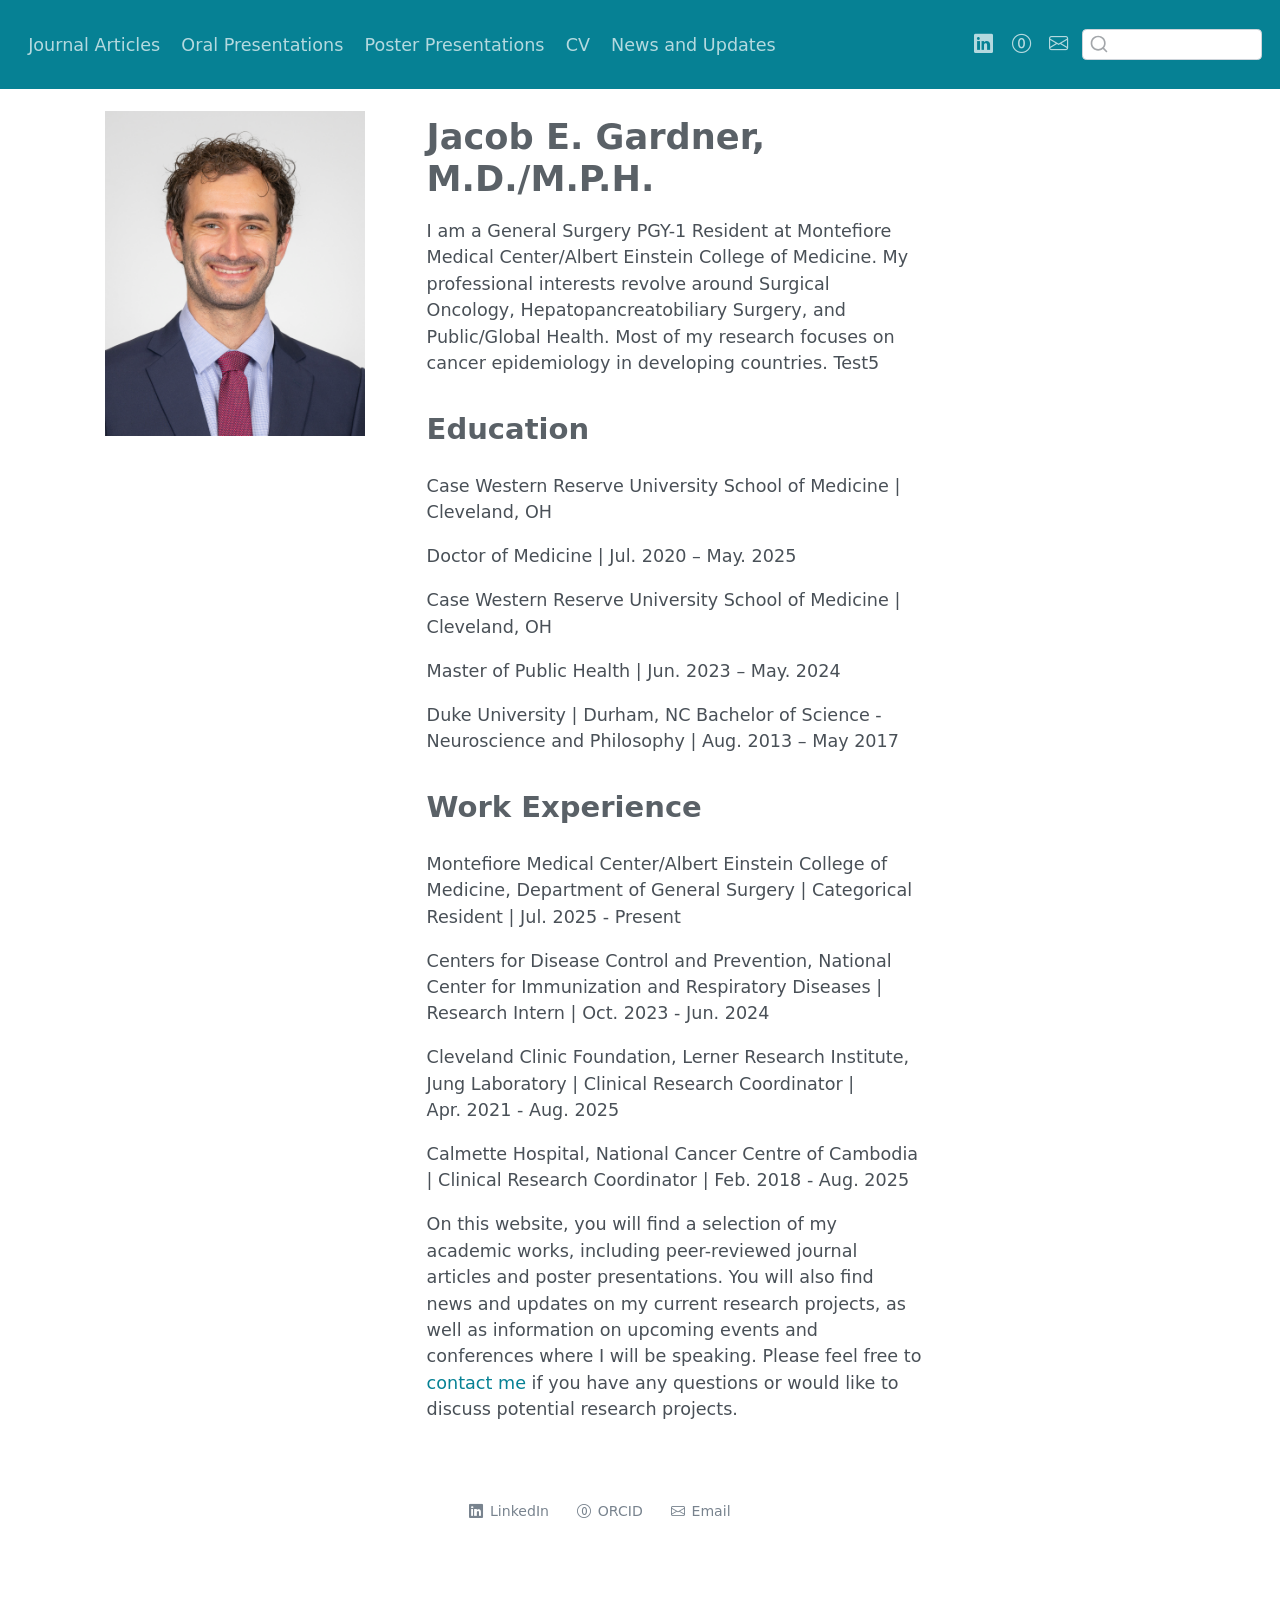
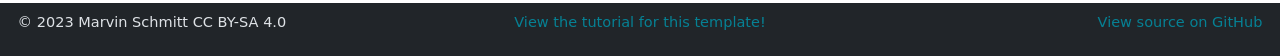
==== commit 21b98e64: "widened content column" ====
--- a/docs/index.html
+++ b/docs/index.html
@@ -133,7 +133,7 @@
 <div class="quarto-title-meta">
   </div>
 </header><main class="content" id="quarto-document-content">
-<p>I am a General Surgery PGY-1 Resident at Montefiore Medical Center/Albert Einstein College of Medicine. My professional interests revolve around Surgical Oncology, Hepatopancreatobiliary Surgery, and Public/Global Health. Most of my research focuses on cancer epidemiology in developing countries. Test4</p>
+<p>I am a General Surgery PGY-1 Resident at Montefiore Medical Center/Albert Einstein College of Medicine. My professional interests revolve around Surgical Oncology, Hepatopancreatobiliary Surgery, and Public/Global Health. Most of my research focuses on cancer epidemiology in developing countries. Test5</p>
 <section id="education" class="level2">
 <h2 data-anchor-id="education">Education</h2>
 <p>Case Western Reserve University School of Medicine | Cleveland, OH</p>
--- a/docs/styles.css
+++ b/docs/styles.css
@@ -23,10 +23,6 @@
   gap: 0.9rem;
 }
 
-.quarto-about-broadside .about-contents p:first-of-type {
-  max-width: 60ch;
-}
-
 /* widen the broadside content column */
 .quarto-about-broadside .about-contents {
   max-width: none !important;
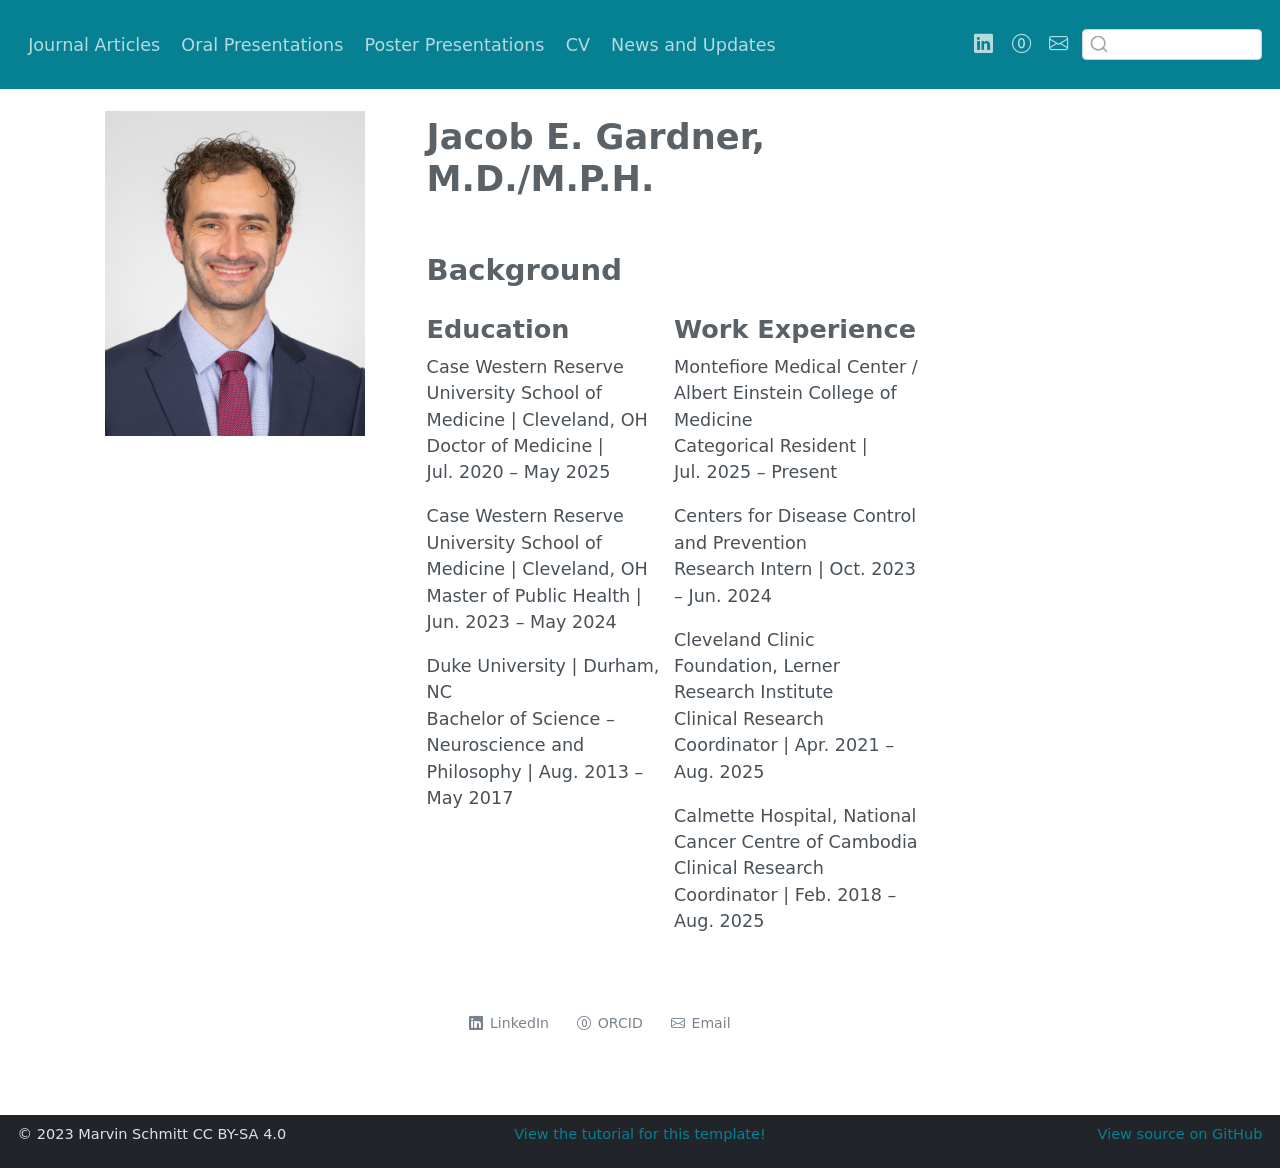
==== commit e45461d0: "added columns" ====
--- a/docs/index.html
+++ b/docs/index.html
@@ -133,22 +133,33 @@
 <div class="quarto-title-meta">
   </div>
 </header><main class="content" id="quarto-document-content">
-<p>I am a General Surgery PGY-1 Resident at Montefiore Medical Center/Albert Einstein College of Medicine. My professional interests revolve around Surgical Oncology, Hepatopancreatobiliary Surgery, and Public/Global Health. Most of my research focuses on cancer epidemiology in developing countries. Test5</p>
-<section id="education" class="level2">
-<h2 data-anchor-id="education">Education</h2>
-<p>Case Western Reserve University School of Medicine | Cleveland, OH</p>
-<p>Doctor of Medicine | Jul.&nbsp;2020 – May. 2025</p>
-<p>Case Western Reserve University School of Medicine | Cleveland, OH</p>
-<p>Master of Public Health | Jun.&nbsp;2023 – May. 2024</p>
-<p>Duke University | Durham, NC Bachelor of Science - Neuroscience and Philosophy | Aug.&nbsp;2013 – May 2017</p>
+<section id="background" class="level2">
+<h2 data-anchor-id="background">Background</h2>
+<div class="columns">
+<div class="column">
+<section id="education" class="level3">
+<h3 data-anchor-id="education">Education</h3>
+<p>Case Western Reserve University School of Medicine | Cleveland, OH<br>
+Doctor of Medicine | Jul.&nbsp;2020 – May 2025</p>
+<p>Case Western Reserve University School of Medicine | Cleveland, OH<br>
+Master of Public Health | Jun.&nbsp;2023 – May 2024</p>
+<p>Duke University | Durham, NC<br>
+Bachelor of Science – Neuroscience and Philosophy | Aug.&nbsp;2013 – May 2017</p>
 </section>
-<section id="work-experience" class="level2">
-<h2 data-anchor-id="work-experience">Work Experience</h2>
-<p>Montefiore Medical Center/Albert Einstein College of Medicine, Department of General Surgery | Categorical Resident | Jul.&nbsp;2025 - Present</p>
-<p>Centers for Disease Control and Prevention, National Center for Immunization and Respiratory Diseases | Research Intern | Oct.&nbsp;2023 - Jun.&nbsp;2024</p>
-<p>Cleveland Clinic Foundation, Lerner Research Institute, Jung Laboratory | Clinical Research Coordinator | Apr.&nbsp;2021 - Aug.&nbsp;2025</p>
-<p>Calmette Hospital, National Cancer Centre of Cambodia | Clinical Research Coordinator | Feb.&nbsp;2018 - Aug.&nbsp;2025</p>
-<p>On this website, you will find a selection of my academic works, including peer-reviewed journal articles and poster presentations. You will also find news and updates on my current research projects, as well as information on upcoming events and conferences where I will be speaking. Please feel free to <a href="mailto:jacgardner@montefiore.org">contact me</a> if you have any questions or would like to discuss potential research projects.</p>
+</div><div class="column">
+<section id="work-experience" class="level3">
+<h3 data-anchor-id="work-experience">Work Experience</h3>
+<p>Montefiore Medical Center / Albert Einstein College of Medicine<br>
+Categorical Resident | Jul.&nbsp;2025 – Present</p>
+<p>Centers for Disease Control and Prevention<br>
+Research Intern | Oct.&nbsp;2023 – Jun.&nbsp;2024</p>
+<p>Cleveland Clinic Foundation, Lerner Research Institute<br>
+Clinical Research Coordinator | Apr.&nbsp;2021 – Aug.&nbsp;2025</p>
+<p>Calmette Hospital, National Cancer Centre of Cambodia<br>
+Clinical Research Coordinator | Feb.&nbsp;2018 – Aug.&nbsp;2025</p>
+</section>
+</div>
+</div>
 
 
 </section>
--- a/docs/styles.css
+++ b/docs/styles.css
@@ -32,4 +32,12 @@
 /* allow the whole layout to use more page width */
 .quarto-container.page-layout-article {
   max-width: 1200px !important;
+}
+
+.columns {
+  gap: 2rem;
+}
+
+.columns h3 {
+  margin-top: 0;
 }
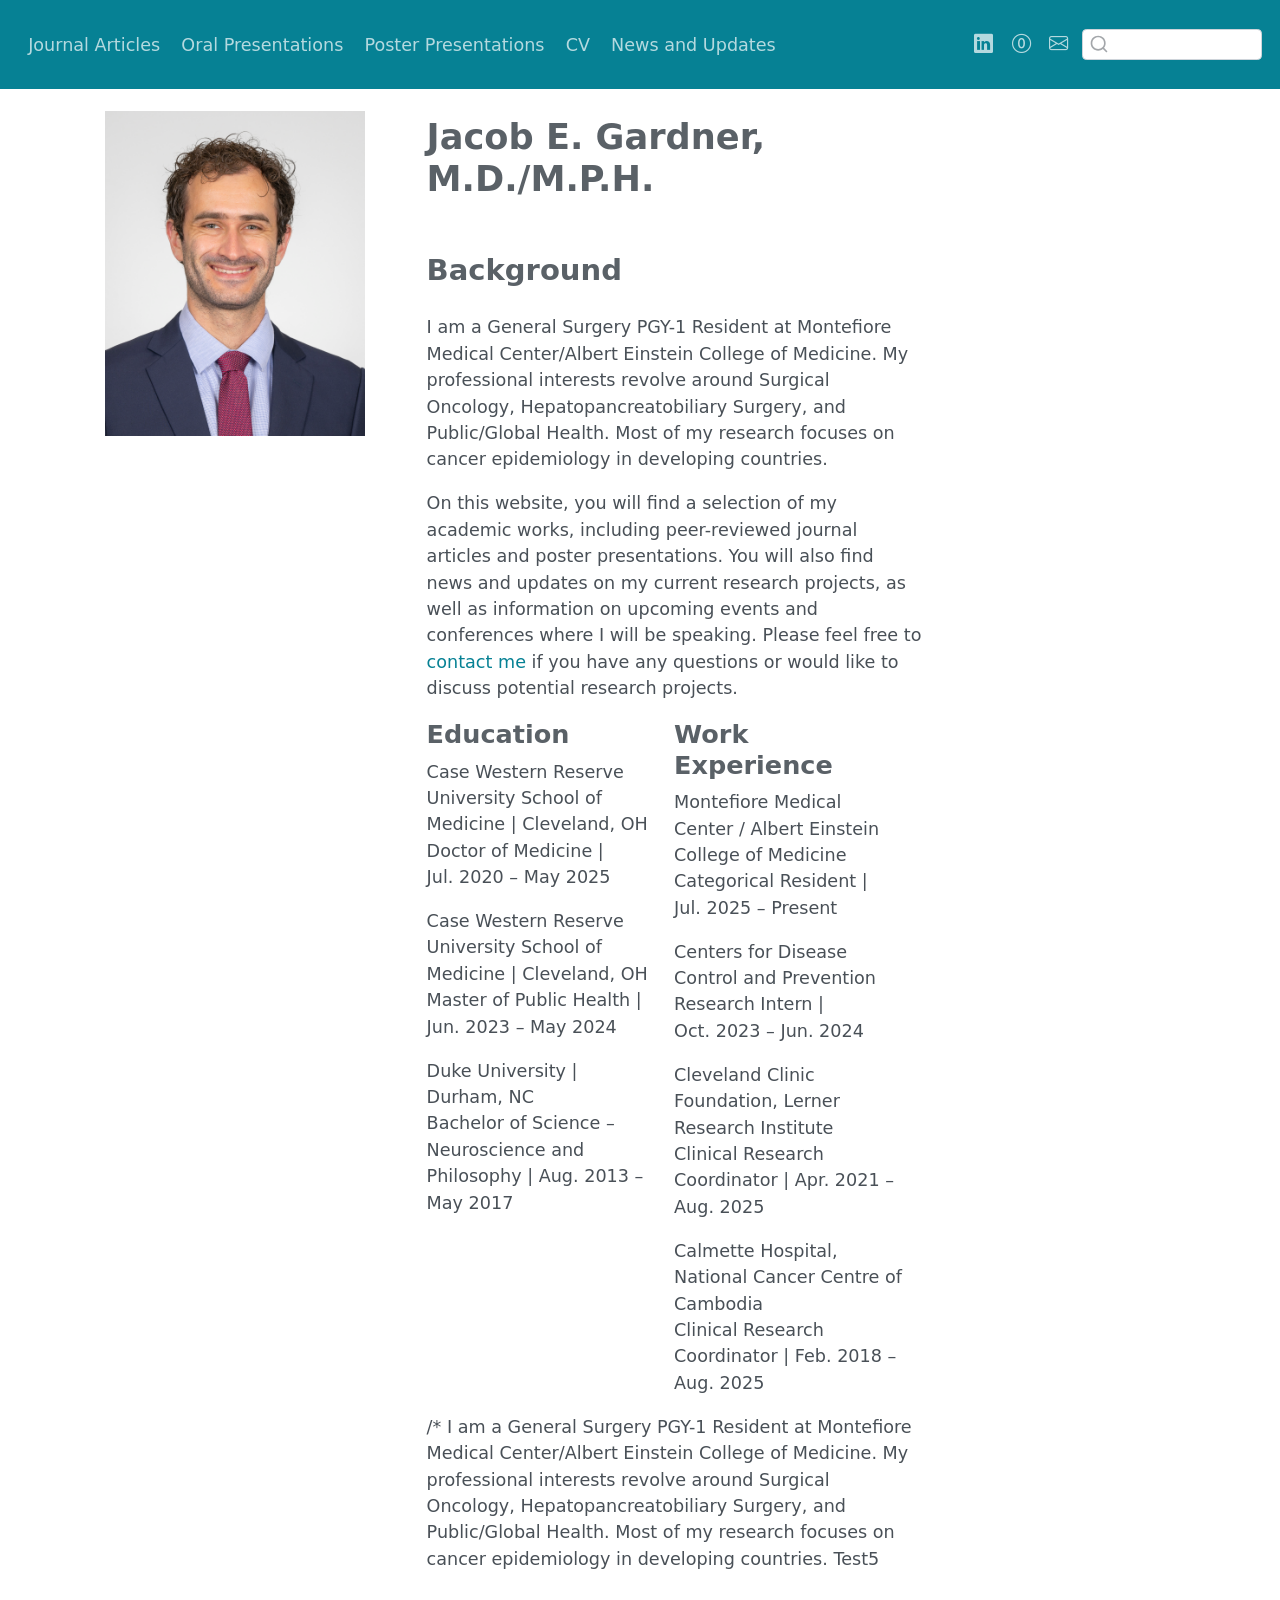
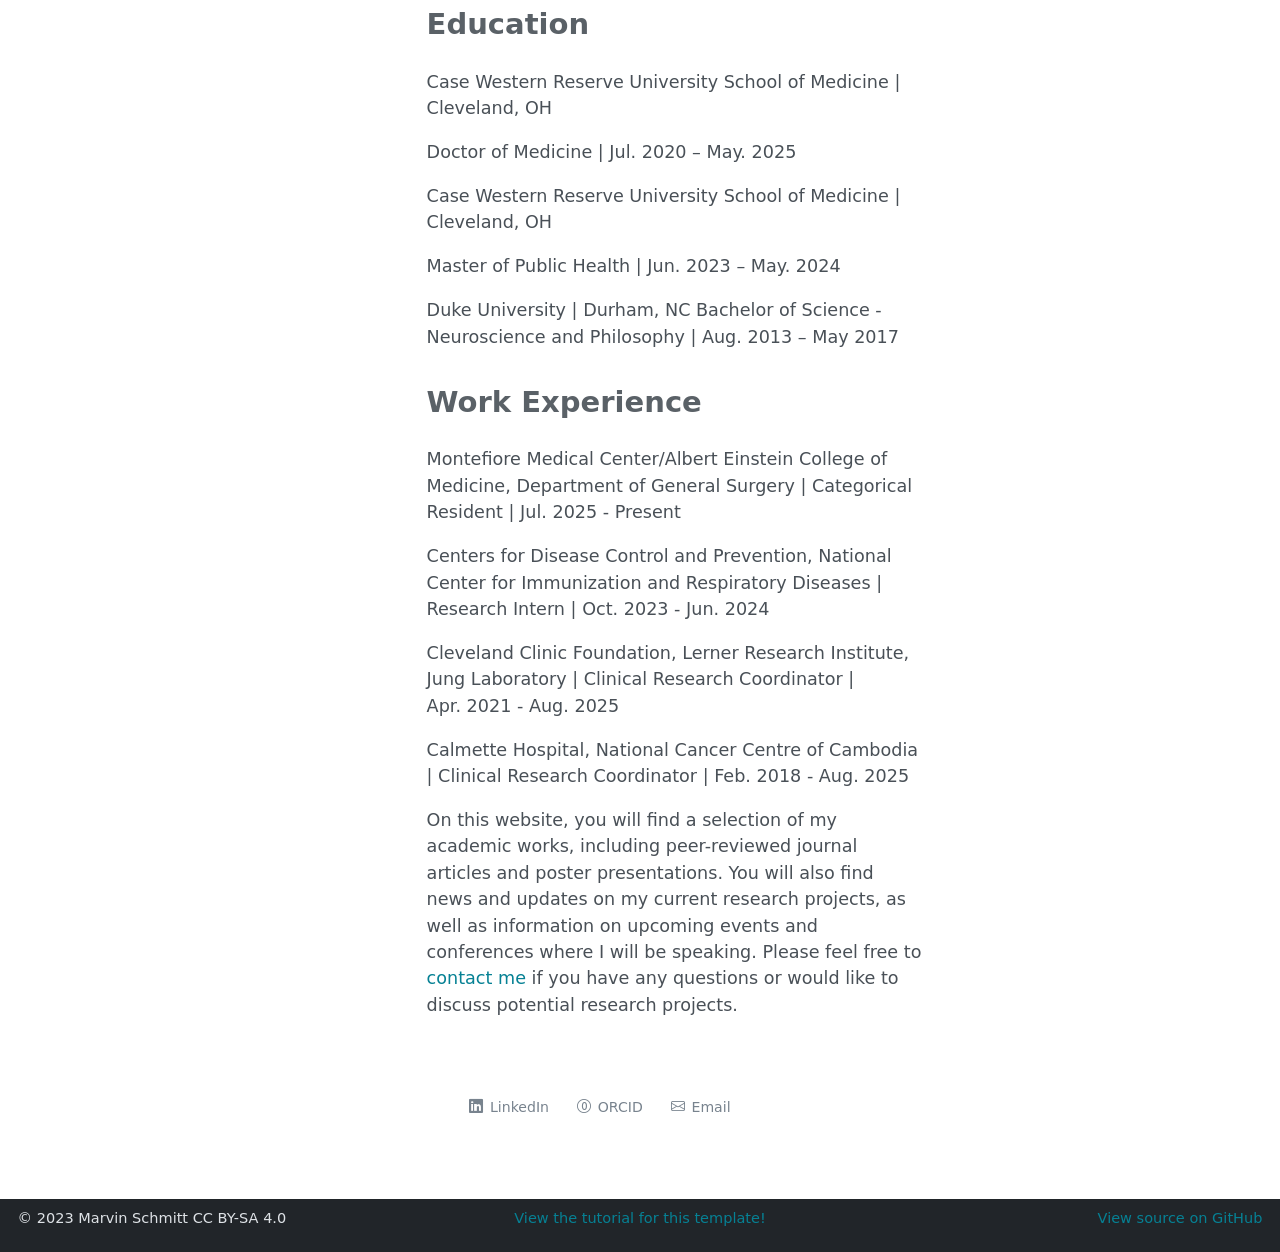
==== commit 336356d9: "spaced columns" ====
--- a/docs/index.html
+++ b/docs/index.html
@@ -135,6 +135,8 @@
 </header><main class="content" id="quarto-document-content">
 <section id="background" class="level2">
 <h2 data-anchor-id="background">Background</h2>
+<p>I am a General Surgery PGY-1 Resident at Montefiore Medical Center/Albert Einstein College of Medicine. My professional interests revolve around Surgical Oncology, Hepatopancreatobiliary Surgery, and Public/Global Health. Most of my research focuses on cancer epidemiology in developing countries.</p>
+<p>On this website, you will find a selection of my academic works, including peer-reviewed journal articles and poster presentations. You will also find news and updates on my current research projects, as well as information on upcoming events and conferences where I will be speaking. Please feel free to <a href="mailto:jacgardner@montefiore.org">contact me</a> if you have any questions or would like to discuss potential research projects.</p>
 <div class="columns">
 <div class="column">
 <section id="education" class="level3">
@@ -160,6 +162,23 @@
 </section>
 </div>
 </div>
+<p>/* I am a General Surgery PGY-1 Resident at Montefiore Medical Center/Albert Einstein College of Medicine. My professional interests revolve around Surgical Oncology, Hepatopancreatobiliary Surgery, and Public/Global Health. Most of my research focuses on cancer epidemiology in developing countries. Test5</p>
+</section>
+<section id="education-1" class="level2">
+<h2 data-anchor-id="education-1">Education</h2>
+<p>Case Western Reserve University School of Medicine | Cleveland, OH</p>
+<p>Doctor of Medicine | Jul.&nbsp;2020 – May. 2025</p>
+<p>Case Western Reserve University School of Medicine | Cleveland, OH</p>
+<p>Master of Public Health | Jun.&nbsp;2023 – May. 2024</p>
+<p>Duke University | Durham, NC Bachelor of Science - Neuroscience and Philosophy | Aug.&nbsp;2013 – May 2017</p>
+</section>
+<section id="work-experience-1" class="level2">
+<h2 data-anchor-id="work-experience-1">Work Experience</h2>
+<p>Montefiore Medical Center/Albert Einstein College of Medicine, Department of General Surgery | Categorical Resident | Jul.&nbsp;2025 - Present</p>
+<p>Centers for Disease Control and Prevention, National Center for Immunization and Respiratory Diseases | Research Intern | Oct.&nbsp;2023 - Jun.&nbsp;2024</p>
+<p>Cleveland Clinic Foundation, Lerner Research Institute, Jung Laboratory | Clinical Research Coordinator | Apr.&nbsp;2021 - Aug.&nbsp;2025</p>
+<p>Calmette Hospital, National Cancer Centre of Cambodia | Clinical Research Coordinator | Feb.&nbsp;2018 - Aug.&nbsp;2025</p>
+<p>On this website, you will find a selection of my academic works, including peer-reviewed journal articles and poster presentations. You will also find news and updates on my current research projects, as well as information on upcoming events and conferences where I will be speaking. Please feel free to <a href="mailto:jacgardner@montefiore.org">contact me</a> if you have any questions or would like to discuss potential research projects.</p>
 
 
 </section>
--- a/docs/styles.css
+++ b/docs/styles.css
@@ -35,7 +35,11 @@
 }
 
 .columns {
-  gap: 2rem;
+  gap: 4rem;
+}
+
+.columns .column {
+  padding-right: 1rem;
 }
 
 .columns h3 {
